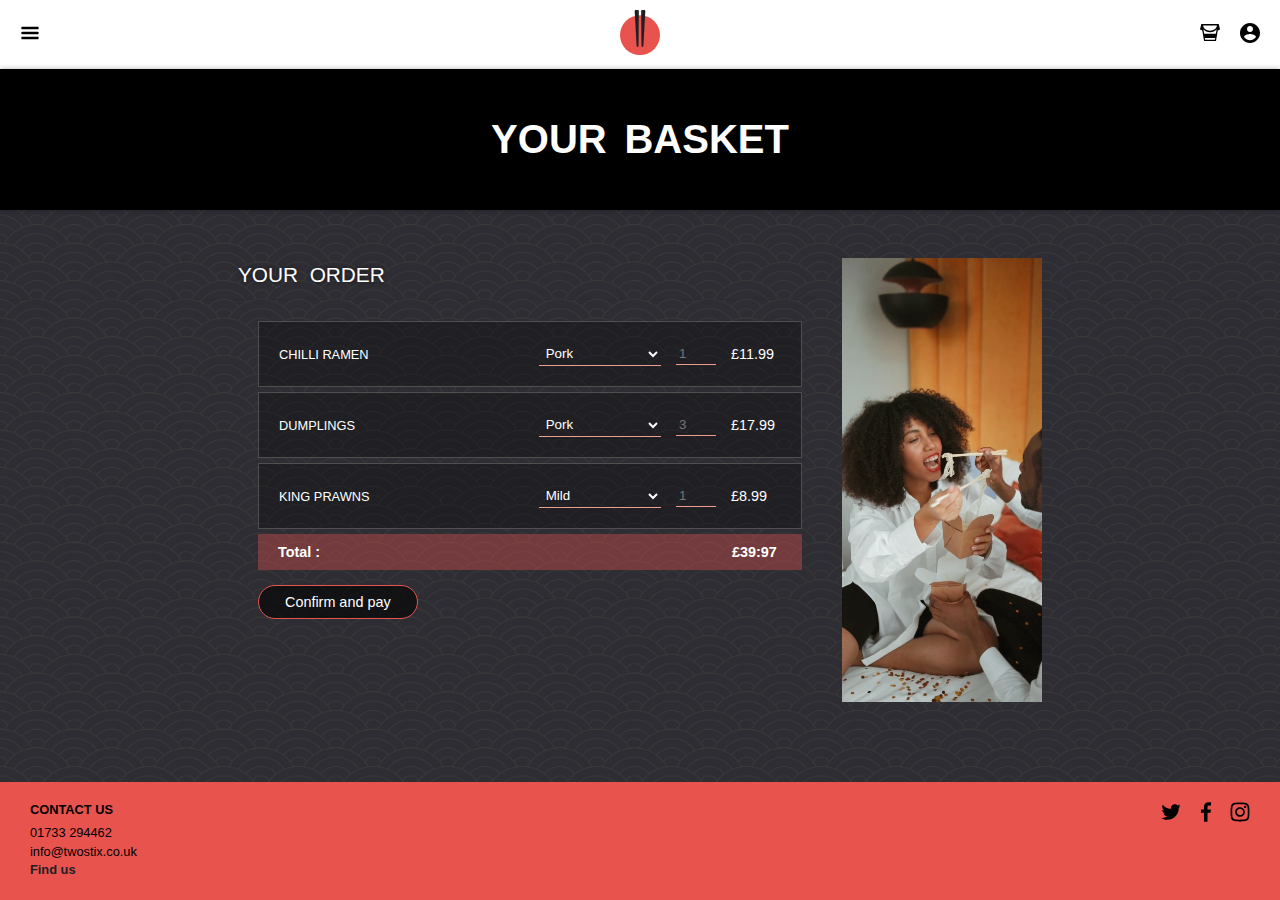
==== basket.html @ c39912be "Added overlay confirmation/payment pages" ====
<!DOCTYPE html>
<html lang="en">
<head>
   <meta charset="UTF-8">
   <meta http-equiv="X-UA-Compatible" content="IE=edge">
   <meta name="viewport" content="width=device-width, initial-scale=1.0">
   <title>twostix basket</title>
   <link rel="stylesheet" href="style.css">
</head>
<body>
   <div class="container">
      
      <nav class="top-nav">
         <div class="dropmenu">
            <svg class="menu icon" height="32px" id="Layer_1" style="enable-background:new 0 0 32 32;" version="1.1" viewBox="0 0 32 32" width="32px" xml:space="preserve" xmlns="http://www.w3.org/2000/svg" xmlns:xlink="http://www.w3.org/1999/xlink"><path d="M4,10h24c1.104,0,2-0.896,2-2s-0.896-2-2-2H4C2.896,6,2,6.896,2,8S2.896,10,4,10z M28,14H4c-1.104,0-2,0.896-2,2  s0.896,2,2,2h24c1.104,0,2-0.896,2-2S29.104,14,28,14z M28,22H4c-1.104,0-2,0.896-2,2s0.896,2,2,2h24c1.104,0,2-0.896,2-2  S29.104,22,28,22z"/></svg>
            <ol class="dropdown">
               <a href="menu.html"><li>Menu</li></a>
               <a href="booking.html"><li>Book Table</li></a>
               <a href="basket.html"><li>Orders</li></a>
               <a href="#"><li>Account</li></a>
            </ol>
         </div>         <div></div>
         <a href="index.html"><img class="logo" src="images/icons/logo-col.svg" alt="Logo"/></a>
         <a href="basket.html"><svg class="basket icon" version="1.1" id="Layer_1" xmlns="http://www.w3.org/2000/svg" xmlns:xlink="http://www.w3.org/1999/xlink" x="0px" y="0px"
               viewBox="0 0 243.3 211" style="enable-background:new 0 0 243.3 211;" xml:space="preserve"> <g id="Layer_2_1_"> <g id="Layer_1-2"> <path class="st0" d="M214.7,0.1L214.7,0.1L203.3,0v0.1h-11.1V0h-10.8v0.1h-10.8c0,0,0,0,0-0.1h-10.4v0.1h-23.7c0,0,0,0,0-0.1H126
                  v0.1h-10.8V0h-10.8v0.1H93.3V0H81.8v0.1H66.6c0,0,0,0,0-0.1H56.2v0.1H45.3V0H34.5v0.1H15.9L0,65.8L27.9,78l22.2,133h143.8 l22.3-133.4l27.2-11.9l-16-65.7H214.7z M181,191.6H63l-3.7-21.4h125.3L181,191.6z M193,117.8H51l-9.3-53.5
                  C59,86,88.5,100.2,122,100.2s63-14.2,80.3-35.8L193,117.8z M122,81.7c-44.1,0-80.4-27.2-85.1-62.3h170.2 C202.4,54.5,166.1,81.7,122,81.7L122,81.7z"/>
               </g> </g> </svg></a>
         <a href="#"><svg class="account icon" height="20px" version="1.1" viewBox="0 0 20 20" width="20px" xmlns="http://www.w3.org/2000/svg"  xmlns:xlink="http://www.w3.org/1999/xlink"><title/><desc/><defs/><g fill-rule="evenodd" id="Page-1" stroke="none" stroke-width="1"><g id="Core" transform="translate(-86.000000, -2.000000)"><g id="account-circle" transform="translate(86.000000, 2.000000)"><path d="M10,0 C4.5,0 0,4.5 0,10 C0,15.5 4.5,20 10,20 C15.5,20 20,15.5 20,10 C20,4.5 15.5,0 10,0 L10,0 Z M10,3 C11.7,3 13,4.3 13,6 C13,7.7 11.7,9 10,9 C8.3,9 7,7.7 7,6 C7,4.3 8.3,3 10,3 L10,3 Z M10,17.2 C7.5,17.2 5.3,15.9 4,14 C4,12 8,10.9 10,10.9 C12,10.9 16,12 16,14 C14.7,15.9 12.5,17.2 10,17.2 L10,17.2 Z" id="Shape"/></g></g></g></svg></a>
      </nav>
      
     <!-- overlay  -->
         <div id="overlay" class="basket-overlay">
            <div id="text">
               <span class="overlay-sub">MAKE PAYMENT</span>
               <form class="form" id="booking-form">
                  <div class="left">
                     <h3>Delivery Info</h3>
                     <label>
                        Full Name
                        <input class="info-form" type="text" name="customer" required>
                     </label>
                     <label>
                        Address
                        <input class="info-form" type="address" required>
                     </label>
                     <label>
                        City
                        <input class="info-form" type="text" required>
                     </label>
                     <label>
                        Postcode
                        <input class="info-form" type="text" required>
                     </label>
                  </div>
                  <div class="right">
                     <h3>Payment Card</h3>
                     <label>
                        Name on card
                        <input class="info-form" type="text" required>
                     </label>
                     <label>
                        Card number
                        <input class="info-form" type="text" required>
                     </label>
                     <label>
                        Expiry Date
                        <input class="info-form" type="month" required>
                     </label>
                     <label>
                        CVV
                        <input class="info-form" type="text" required>
                     </label>
                     <label>
                        <input type="checkbox" value="payment-address"/>
                        Payment address same as delivery</label><br>
                     </label>
                     <button onclick="off()" class="button pay-button" type="submit">Pay</button>
                     <button onclick="off()" class="button cancel-button" type="button">Cancel</button>
                  </div>
               </form>

            </div>
         </div>
         
         <script>
         function on() {
            document.getElementById("overlay").style.display = "block";
         }
         
         function off() {
            document.getElementById("overlay").style.display = "none";
         }
         </script>

      <!-- end of overlay  -->

      <main class="main">
      <section class="hero-section dropshadow">
         <div class="hero wrapper">
            <h1>Your Basket</h1>
         </div>
      </section>

      <section class="order-section">
         <div class="order wrapper">
            <section class="form-section">
               <h2>Your Order</h2>
               <form class="form" id="order-form">
                  <ol>
                     <li class="item">
                        <h3>Chilli Ramen</h3>
                        <select name="meat">
                           <option value="pork">Pork</option>
                           <option value="chicken">Chicken</option>
                           <option value="prawn">Prawn</option>
                           <option value="beef">Beef</option>
                           <option value="tofu">Tofu</option>
                           <option value="veg">Vegetable</option>
                        </select>
                        <input name="quantity" type="number" placeholder="1"/>
                        <span class="price">£11.99</span>
                     </li>
                     <li class="item">
                        <h3>Dumplings</h3>
                        <select name="meat">
                           <option value="pork">Pork</option>
                           <option value="chicken">Chicken</option>
                           <option value="prawn">Prawn</option>
                           <option value="beef">Beef</option>
                           <option value="tofu">Tofu</option>
                           <option value="veg">Vegetable</option>
                        </select>
                        <input name="quantity" type="number" placeholder="3"/>
                        <span class="price">£17.99</span>
                     </li>
                     <li class="item">
                        <h3>King Prawns</h3>
                        <select name="spice">
                           <option value="mild">Mild</option>
                           <option value="medium">Medium</option>
                           <option value="hot">Hot</option>
                           <option value="xhot">Fire Cracker</option>
                        </select>
                        <input name="quantity" type="number" placeholder="1"/>
                        <span class="price">£8.99</span>
                     </li>
                  </ol>

                  <div class="total">
                     <span>Total :</span>
                     <span>£39:97</span>
                  </div>
                  <button onclick="on()" class="button order-button" type="button">Confirm and pay</button>
               </form>
            </section>

            <aside class="aside">
               <video autoplay muted width="250px">
                  <source src="images/videos/aside_basket.mp4" type="video/mp4">
                  <p>Your browser does not support awesome ramen vidoes.</p>
               </video>
            </aside>
            
         </div>
      </section>

   </main>

      <footer class="footer">
         <div class="contact">
            <ul>
               <li><h3><b>Contact us</b></h3></li>
               <li>01733 294462</li>
               <li>info@twostix.co.uk</li>
               <li><a href="#">Find us</a></li>
            </ul>
         </div>
         <div class="socials">
            <a href="https://twitter.com/" target="_blank"><svg class="twitter icon" version="1.1" id="aa26e0be-9258-4431-8251-1228b9aad27b"
                  xmlns="http://www.w3.org/2000/svg" xmlns:xlink="http://www.w3.org/1999/xlink" x="0px" y="0px" viewBox="0 0 750 750"
                  style="enable-background:new 0 0 750 750;" xml:space="preserve">
               <path id="a6d1175e-77c9-496c-afd2-62b5f211431b" class="st0" d="M242.7,667.7c272.7,0,421-224.4,421-421v-20.1
                  c28-21.3,52.4-47,72.2-76.2c-26.9,11.7-55.2,19.8-84.3,24.1c29.9-18.7,52.5-47,64.2-80.2c-29,16.1-60,28.3-92.2,36.1
                  C596.1,99.5,556.7,82,515.3,82.3c-81.4,1.2-147.2,66.9-148.4,148.4c-0.9,10.9,0.5,21.8,4.1,32.1C251.7,257,140.6,200,66.3,106.4
                  c-13.2,23.2-20.1,49.4-20,76c1.1,49.1,24.7,94.9,64.1,124.3c-24.1-0.5-47.6-7.4-68.2-20.1l0,0C42.2,357.5,92.8,418.3,162.6,431
                  c-13.1,3.5-26.6,4.9-40.1,4c-9.5,0.6-19.1-0.7-28.1-4c20.1,60.9,76.2,102.6,140.3,104.2c-52.7,41.2-117.5,63.7-184.4,64.1
                  c-12.2,0.7-24.4-0.6-36.1-3.9C80.6,643.6,160.8,668.9,242.7,667.7"/>
            </svg></a>
            <a href="https://www.facebook.com/" target="_blank"><svg class="fb icon" version="1.1" id="addad26c-c76f-4459-b531-8d2782d63202"
                  xmlns="http://www.w3.org/2000/svg" xmlns:xlink="http://www.w3.org/1999/xlink" x="0px" y="0px" viewBox="0 0 750 750"
                  style="enable-background:new 0 0 750 750;" xml:space="preserve">
                  <path id="fa3a6b04-de12-4b8c-b3fa-3825c59e9db7" class="st0" d="M431.5,737.9V407.2h112.9l16.1-129h-129v-80.6
                  c0-36.3,12.1-64.5,64.5-64.5h68.5v-117c-16.1,0-56.4-4-100.7-4c-96.8,0-165.3,60.5-165.3,169.3v96.7H185.5v129h112.9v330.6H431.5z"/></svg></a>
            <a href="https://www.instagram.com/" target="_blank"><svg class="instagram icon" version="1.1" id="a1a6db26-22e8-42d8-9ccb-d7b510e769d5"
                  xmlns="http://www.w3.org/2000/svg" xmlns:xlink="http://www.w3.org/1999/xlink" x="0px" y="0px" viewBox="0 0 750 750"
                  style="enable-background:new 0 0 750 750;" xml:space="preserve">
                  <g id="b9ded027-e2a6-4498-812d-4b54eb991fd0">
                  <path id="b7eddb56-9dff-4817-9ca0-c70a480136f9" class="st0" d="M375,82.9c47.2-1.8,94.4-0.5,141.5,3.9
                 c22.8-0.3,45.5,3.7,66.8,11.8c29.5,13.7,53.1,37.4,66.8,66.9c8.1,21.3,12.1,44,11.8,66.8c0,35.4,3.9,47.2,3.9,141.5
                 c1.8,47.2,0.5,94.5-3.9,141.5c0.3,22.8-3.7,45.5-11.8,66.8c-13.7,29.4-37.4,53.1-66.8,66.8c-21.3,8.1-44,12.1-66.8,11.8
                 c-35.4,0-47.2,3.9-141.5,3.9c-47.2,1.8-94.5,0.5-141.5-3.9c-22.8,0.3-45.5-3.7-66.8-11.8c-29.4-13.7-53.1-37.4-66.8-66.8
                 c-8.1-21.3-12.1-44-11.8-66.8c0-35.4-3.9-47.2-3.9-141.5c-1.8-47.2-0.5-94.5,3.9-141.5c-0.3-22.8,3.7-45.5,11.7-66.8
                 c6.9-14.6,16.2-27.9,27.5-39.4c9.2-13.8,23.3-23.6,39.4-27.5c21.3-8.1,44-12.1,66.8-11.8C280.6,82.4,327.8,81.1,375,82.9 M375,20
                 c-48.5-1.8-97.1-0.5-145.5,3.9c-29.5-0.1-58.8,5.3-86.5,15.7C95.2,56.1,57.5,93.8,41,141.7c-12.4,27.1-17.9,56.9-15.8,86.6
                 c-4.3,48.4-5.6,96.9-3.9,145.5c-1.8,48.5-0.5,97.1,3.9,145.5c-0.1,29.5,5.3,58.8,15.7,86.5C57.4,653.7,95,691.4,143,707.8
                 c27.6,10.5,56.9,15.8,86.5,15.7c48.4,4.3,97,5.6,145.5,3.9c48.5,1.7,97.1,0.5,145.5-3.9c29.5,0.1,58.8-5.3,86.5-15.7
                 c48-16.5,85.7-54.2,102.2-102.2c10.5-27.6,15.8-56.9,15.8-86.4c0-39.3,3.9-51.1,3.9-145.5c1.8-48.5,0.5-97.1-3.9-145.5
                 c0-29.5-5.3-58.8-15.8-86.4C692.5,94,654.8,56.4,606.9,39.8C579.3,29.4,550,24,520.4,24.1c-48.4-4.3-96.9-5.6-145.5-3.9 M375,193.2
                 c-98.2-1.6-179.1,76.7-180.8,175c0,1.9,0,3.9,0,5.8c0.1,99.9,81.1,180.7,180.9,180.7c99.9-0.1,180.7-81.1,180.7-180.9
                 c-0.1-99.8-81-180.7-180.8-180.7l0,0 M375,491.6c-63.9,1.2-116.7-49.7-117.9-113.7c0-1.4,0-2.8,0-4.2
                 c-1.2-63.9,49.7-116.7,113.7-117.9h4.3c63.9-1.1,116.7,49.7,117.9,113.7c0,1.4,0,2.8,0,4.2c1.1,63.9-49.7,116.7-113.7,117.9
                 L375,491.6 M563.6,141.9c-23.9,0-43.3,19.3-43.3,43.2c0,23.9,19.3,43.3,43.2,43.3s43.3-19.3,43.3-43.2c0,0,0,0,0,0l0,0
                 C606.6,161.3,587.4,142.1,563.6,141.9"/></g></svg></a>
         </div>
      </footer>
   </div>
</body>
</html>
---- style.css ----
* {
   margin: 0;
   box-sizing: border-box;
   font-family: 'Gill Sans', 'Gill Sans MT', Calibri, 'Trebuchet MS', sans-serif;
}

html {
   --pink:#ee9c8c;
   --red: #E8534e;
   --dark-red: #3e1615;
   --white: white;
   --light-grey: #f1f1f1;
   --grey:#D7dbd6;
   --dark-grey:#4f4f50;
   --darker-grey:#2e2d34;
   --black: #201f24;

   scroll-behavior: smooth;
}


/* UTILITY STYLES */

a {
   text-decoration: none;
   font-weight: 600;
}

a:visited {
   color: white;
}

h1 {
   font-size: 2.5rem;
   font-weight: 600;
   text-transform: uppercase;
   word-spacing: 0.3ch;
   text-shadow: 0px 0px 4px rgba(0,0,0,0.6);
}

h2 {
   font-size: 1.3rem;
   font-weight: 400;
   text-transform: uppercase;
   margin-top: 0.3rem;
   margin-bottom: 0.9rem;
   word-spacing: 0.5ch;
   text-shadow: 0px 0px 4px rgba(0,0,0,0.6);
}

h3 {
   font-size: 0.8rem;
   font-weight: 400;
   text-transform: uppercase;
   margin-bottom: 0.5rem;
}

h4 {
   font-size: 0.5rem;
   text-transform: uppercase;
   margin-bottom: 0.8rem;
}

ol {
   padding-inline-start: 0;
   list-style: none;
}

.button {
   padding: 8px 26px;
   background-color: rgba(0, 0, 0, 0.6);
   border: solid 1px var(--red);
   border-radius: 20px;
   font-size: 0.9rem;
   color: var(--white);
   max-width: 200px;
   text-align: center;
}

.button:hover {
   background-color: var(--red);
}

.button:active {
   transform: scale(0.95);
}


.container {
   background-color:var(--black);
   background-image: url("images/bg_black.png");
   background-size: 35%;
   background-repeat: repeat;
   min-height: 100vh;

   cursor: url(images/icons/cursor.svg), auto;

   display: grid;
   grid-template:
      "top-nav" auto
      "main" 1fr
      "footer" auto /
      1fr;
}

.dropshadow  {
   box-shadow: 0px 0px 5px rgba(0, 0, 0, 0.3);
}

.icon {
   width: 20px;
}

.input {
   background-color:var(--light-grey);
   border: solid 1px var(--red);
   font-size: 0.9rem;
   padding: 8px 18px;
   border-radius: 20px;
   max-width: 200px;
}

.info-form {
   display: block;
   background-color:var(--light-grey);
   font-size: 0.9rem;
   padding: 5px;
   border-radius: 3px;
   width: 200px;
   margin-bottom: 15px;
}

.wrapper {
   max-width: 900px;
   padding: 3rem 3rem;
   margin-left: auto;
   margin-right: auto;
}

.white {
   color: var(--white);
}

  /* generic overlay  */

  #overlay {
   position: fixed;
   display: none;
   width: 100%;
   height: 100%;
   top: 0;
   left: 0;
   right: 0;
   bottom: 0;
   background-color: rgba(0, 0, 0, 0.6);
   z-index: 2;
   cursor: pointer;

   overflow: scroll;
 }
 
 #text{
   position: absolute;
   top: 50%;
   left: 50%;
   color: white;
   text-align: center;
   transform: translate(-50%,-50%);
   -ms-transform: translate(-50%,-50%);

   background-color: var(--black);
   border: solid 1px var(--pink);
   padding: 2rem;
   border-radius: 10px;

   width: auto;
 }

 .overlay-sub {
   font-size: 1rem;
 }

 .cancel-button {
    border: none;
 }

 .pay-button,
 .cancel-button {
   margin-top: 10px;
 }

/* end of generic overlay  */

/* TOP NAV  */

.top-nav {
   grid-area: top-nav;

   display: grid;
   grid-template-columns: 40px 40px 1fr 40px 40px;
   place-items: center;
   padding: 10px;

   background-color: var(--white);
}

.top-nav .logo {
   height: 45px;
   transition: .2s ease-in-out;
}

.top-nav .logo:active {
   transform: rotate(12deg);
}

.top-nav .basket:hover,
.top-nav .account:hover,
.top-nav .menu:hover {
   fill: var(--red);
}

.basket:active {
   animation-name: basket;
   animation-duration: .2s;
}

.top-nav .dropmenu {
   position: relative;
}

.top-nav .dropdown {
   display: none;
   position: absolute;
}

.top-nav .dropmenu:hover .dropdown {
   display: block;
}

.dropdown li{
   background-color: var(--black);
   border: solid 1px var(--red);
   border-radius: 0 0 20px 0;
   padding: 5px;
   width: 110px;
   text-transform: uppercase;
   font-size: 0.7rem;
}

.dropdown li:hover {
   background-color: var(--darker-grey);
}

@keyframes basket {
   0% {transform:rotate(0deg);}
   30% {transform:rotate(5deg);}
   100% {transform:rotate(-5deg);}
   
}

/* MAIN  */

.main {
   grid-area: main;
}

/* HERO */

.hero-section{
   background-color: black;
   background-image: url(images/hero_index_d.jpg);
   object-fit: cover;
   background-position: center;
   
}

.hero {
   text-align: center;
   color: var(--white);
}

.hero h1 {
   text-align: center;

}

.hero .view-menu,
.hero .book-table {
   display: inline-block;
   margin: 5px 5px;
}


/* TESTIMONIAL */

.testimonial {
   text-align: center;
}

.testimonial p {
   margin: 1rem 0;
   color: var(--white);
}

/* SUBSCRIBE */

.subscribe-section {
   background-image: url(images/subscribe_banner.jpeg);
   background-size: 100%;
   background-position: center;
}

.subscribe {
   color: var(--white);
}

.subscribe .input {
   width: 300px;
   margin-right: 10px;
}

/* GALLERY */

.gallery {
   display: grid;
   grid-template-columns: 30px 1fr 1fr 1fr 1fr 30px;
   place-items: center;
   gap: 15px;
}

.gallery .pic {
   object-fit: cover;
   width: 100%;
   height: 100%;
}

.gallery .pic:hover {
   transform: scale(1.1);
}

.chevron {
   width: 30px;
}

/* FOOTER */

.footer {
grid-area: footer;

   background-color: var(--red);
   display: grid;
   grid-template-columns: 1fr auto;

   padding: 20px 30px;
   color: black;
}

.footer ul {
   list-style: none;
   padding-inline-start: 0;
}

.footer li {
   font-size: 0.8rem;
   margin-bottom: 0.2rem;
   font-weight: 400;
}

.footer a{
   color: var(--black);
}

.footer .socials .icon {
   margin-left: 10px;
}

.footer .socials .icon:hover {
   fill: var(--white);
}

.footer .socials .icon:active {
   transform: scale(0.93);
}

/* ORDER PAGE  */

   /* order overlay  */

   .basket-overlay form{
      display: grid;
      grid-auto-flow: column;
      gap: 40px;
      text-align: left;
      font-size: 0.9rem;
      font-weight: 300;
      margin-top: 30px;
   }

   #text {
      
   }

   /* end of order overlay  */

.order h3 {
   margin-bottom: 0;
}

.order {
   display: grid;
   grid-template-columns: 2fr 200px;
   gap: 20px;
   color: white;
}

.order .form {
   padding: 20px;
   font-size: 0.9rem;
   font-weight: 300;
}

.order li {
   margin-bottom: 5px;
}

.order .item {
   display: grid;
   grid-template-columns: 2fr 1fr 40px 50px;
   align-items: center;
   gap: 15px;

   border: solid 1px var(--dark-grey);
   padding: 20px;
   background-color: rgba(0, 0, 0, 0.3);
}

.order input,
.order select {
   background-color: rgba(0, 0, 0, 0);
   color: white;
   border: 0;
   border-bottom: 1px solid var(--pink);
   padding: 3px;
}

.order .total {
   display: grid;
   grid-template-columns: 1fr 50px;
   background-color: #e8534e5e;
   padding: 10px 20px;
   font-weight: 600;
}

.order-button {
   margin-top: 15px;
}

/* BOOKING PAGE */


.booking {
   display: grid;
   grid-template-columns: 2fr 200px;
   gap: 25px;
   color: white;
}

.booking .form {
   display: grid;
   grid-template-columns: repeat(auto-fit, minmax(200px,1fr));
   gap: 15px;
   padding: 20px;
   font-size: 0.9rem;
   font-weight: 300;
}

.info-form:focus {
   outline: 1px solid var(--pink);
}

.aside {
overflow: hidden;
}

.side-pic {
   object-fit: cover;
   object-position: -100px;
}



/* MENU PAGE  */

.food-section {
   height: 70vh;
   overflow: scroll;
}

.food-nav ol{
   text-align: center;
   padding-top: 2rem;
   padding-inline-start: 0px;
}

.food-nav li {
   display: inline-block;
   margin: 0 15px;
}

.food-nav a{
   color: var(--white);
}
.food-nav a:hover{
   color: var(--red);
}
.food-nav a:active{
   color: var(--pink);
}

.food .title {
   color: white;
   text-align: center;
}

.starters,
.mains,
.sides {
   display: grid;
   grid-template-columns:repeat(auto-fit, minmax(225px,1fr));
   place-items: center;
   gap: 20px;
   margin-bottom: 25px;
}

.mealcard {
   background-color: var(--light-grey);
   max-width: 330px;
   border-radius: 10px;
   padding: 15px;
   text-align: center;
   box-shadow: 0 0 10px rgba(0, 0, 0, 1);
   position: relative;
}

.mealcard:hover {
   background-color: var(--white);
   border: solid 1px var(--red);
   transform: scale(1.03);
}

.mealcard button {
   background-color: var(--red);
   border: none;
   width: 30px;
   height: 30px;
   border-radius: 50%;
   color: white;

   position: absolute;
   right: 10px;
   bottom: 10px;
}

.mealcard button:hover {
   background-color: var(--pink);
   opacity: 50%;
}

.mealcard button:active {
   transform: scale(0.9);
}

.mealcard .like {
   fill: var(--dark-grey);
   border: none;
   width: 26px;
   height: 20px;
   border-radius: 50%;
   color: white;

   position: absolute;
   right: 10px;
   top: 10px;
}

.mealcard .like:hover{
   opacity: 60%;
}

.mealcard .like:active{
   fill: var(--red);
   transform: scale(1.3);
}

.mealcard .dish {
   width: 200px;
   height: 200px;
   border-radius: 50%;
}

.mealcard .name {
   font-size:medium;
   color: var(--red);
   margin: 5px 0px;
}

.mealcard .price {
font-size: 0.7rem;
color: var(--dark-grey);
}

.food-section hr {
   margin: 25px 0;
   border: solid 1px var(--dark-grey);
}

.bottom-button   {
   display: grid;
   justify-content: center;
   margin: 20px 0;
}


@media screen and (max-width:450px) {
   .container {
      grid-template:
      "main" 1fr 
      "top-nav" auto /
         1fr;

      height: 100vh;
   }

   .body {
      height: 100%;
      overflow: hidden;
   }

   .footer{
      display: none;
   }

   .main {
      overflow: scroll;
   }

   .top-nav .dropdown {
      bottom: 40px;
   }

   .dropdown li{
      padding: 10px;
      width: 130px;
   }
}

@media screen and (max-width:800px) {

   .wrapper {
      padding: 2rem;
   }

   .subscribe {
      text-align: center;
   }

   .gallery {
      grid-template-columns: 30px auto 30px;
   }
   .picextra {
      display: none;
   }

}

@media screen and (max-width:500px){
   /* menu page  */

   .mealcard .dish {
      width: 80px;
      height: 80px;
   }

   .mealcard {
      display: grid;
      grid-template-columns: 1fr 2fr;
      place-items: center;
   }

   .booking,
   .order {
      grid-template-columns: 1fr;
   }
   .aside {
      display: none;
   }

   .basket-overlay form{
      grid-auto-flow: row;
}
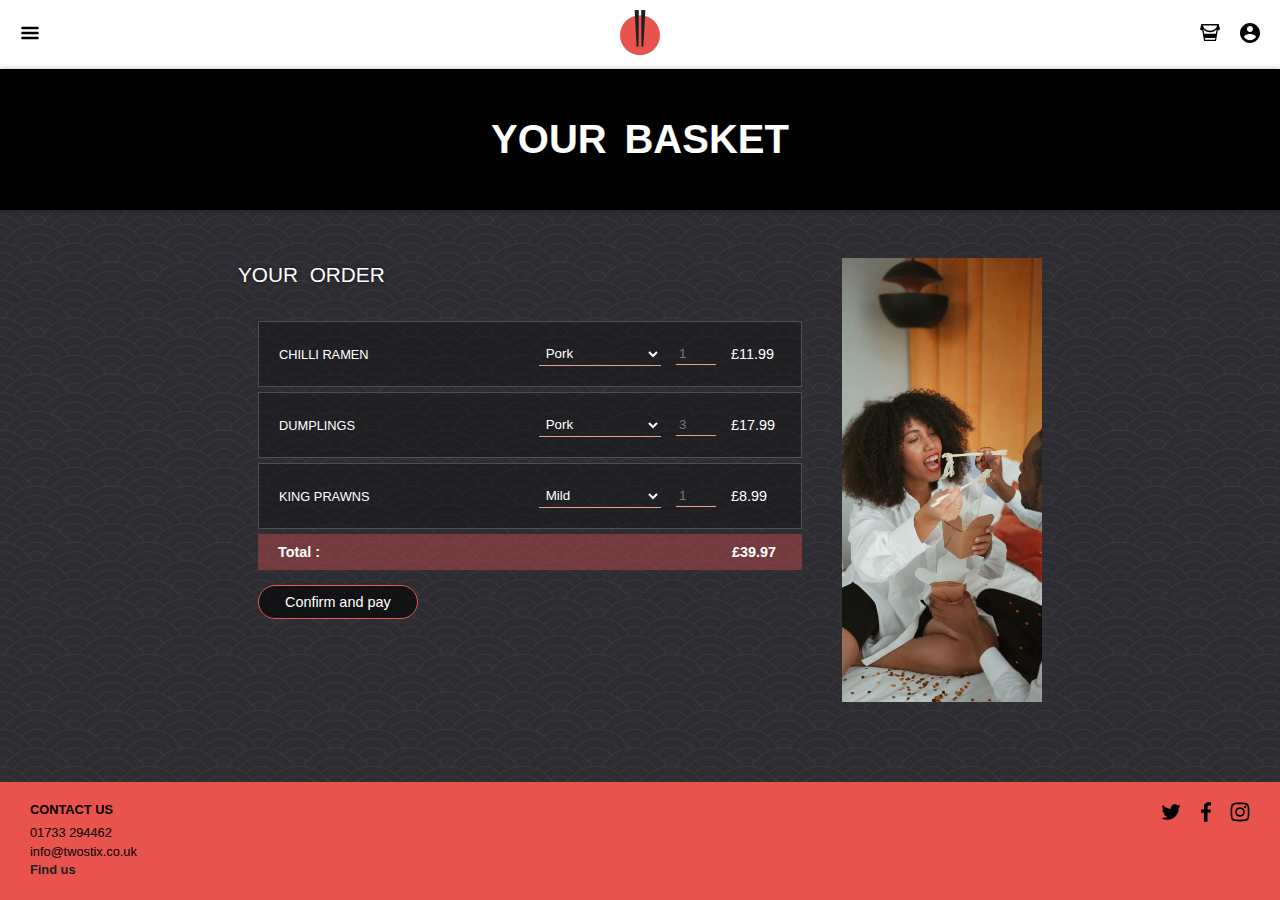
==== commit ea1f2b17: "Added account and delivery page. tweaked finishing touches." ====
--- a/basket.html
+++ b/basket.html
@@ -14,26 +14,27 @@
          <div class="dropmenu">
             <svg class="menu icon" height="32px" id="Layer_1" style="enable-background:new 0 0 32 32;" version="1.1" viewBox="0 0 32 32" width="32px" xml:space="preserve" xmlns="http://www.w3.org/2000/svg" xmlns:xlink="http://www.w3.org/1999/xlink"><path d="M4,10h24c1.104,0,2-0.896,2-2s-0.896-2-2-2H4C2.896,6,2,6.896,2,8S2.896,10,4,10z M28,14H4c-1.104,0-2,0.896-2,2  s0.896,2,2,2h24c1.104,0,2-0.896,2-2S29.104,14,28,14z M28,22H4c-1.104,0-2,0.896-2,2s0.896,2,2,2h24c1.104,0,2-0.896,2-2  S29.104,22,28,22z"/></svg>
             <ol class="dropdown">
-               <a href="menu.html"><li>Menu</li></a>
-               <a href="booking.html"><li>Book Table</li></a>
-               <a href="basket.html"><li>Orders</li></a>
-               <a href="#"><li>Account</li></a>
+               <li><a class="blocklink" href="index.html">Home</a></li>
+               <li><a class="blocklink" href="menu.html">Menu</a></li>
+               <li><a class="blocklink" href="booking.html">Book Table</a></li>
+               <li><a class="blocklink" href="basket.html">Orders</a></li>
+               <li><a class="blocklink" href="account.html">Account</a></li>
             </ol>
          </div>         <div></div>
          <a href="index.html"><img class="logo" src="images/icons/logo-col.svg" alt="Logo"/></a>
-         <a href="basket.html"><svg class="basket icon" version="1.1" id="Layer_1" xmlns="http://www.w3.org/2000/svg" xmlns:xlink="http://www.w3.org/1999/xlink" x="0px" y="0px"
+         <a href="basket.html"><svg class="basket icon" version="1.1" xmlns="http://www.w3.org/2000/svg" xmlns:xlink="http://www.w3.org/1999/xlink" x="0px" y="0px"
                viewBox="0 0 243.3 211" style="enable-background:new 0 0 243.3 211;" xml:space="preserve"> <g id="Layer_2_1_"> <g id="Layer_1-2"> <path class="st0" d="M214.7,0.1L214.7,0.1L203.3,0v0.1h-11.1V0h-10.8v0.1h-10.8c0,0,0,0,0-0.1h-10.4v0.1h-23.7c0,0,0,0,0-0.1H126
                   v0.1h-10.8V0h-10.8v0.1H93.3V0H81.8v0.1H66.6c0,0,0,0,0-0.1H56.2v0.1H45.3V0H34.5v0.1H15.9L0,65.8L27.9,78l22.2,133h143.8 l22.3-133.4l27.2-11.9l-16-65.7H214.7z M181,191.6H63l-3.7-21.4h125.3L181,191.6z M193,117.8H51l-9.3-53.5
                   C59,86,88.5,100.2,122,100.2s63-14.2,80.3-35.8L193,117.8z M122,81.7c-44.1,0-80.4-27.2-85.1-62.3h170.2 C202.4,54.5,166.1,81.7,122,81.7L122,81.7z"/>
                </g> </g> </svg></a>
-         <a href="#"><svg class="account icon" height="20px" version="1.1" viewBox="0 0 20 20" width="20px" xmlns="http://www.w3.org/2000/svg"  xmlns:xlink="http://www.w3.org/1999/xlink"><title/><desc/><defs/><g fill-rule="evenodd" id="Page-1" stroke="none" stroke-width="1"><g id="Core" transform="translate(-86.000000, -2.000000)"><g id="account-circle" transform="translate(86.000000, 2.000000)"><path d="M10,0 C4.5,0 0,4.5 0,10 C0,15.5 4.5,20 10,20 C15.5,20 20,15.5 20,10 C20,4.5 15.5,0 10,0 L10,0 Z M10,3 C11.7,3 13,4.3 13,6 C13,7.7 11.7,9 10,9 C8.3,9 7,7.7 7,6 C7,4.3 8.3,3 10,3 L10,3 Z M10,17.2 C7.5,17.2 5.3,15.9 4,14 C4,12 8,10.9 10,10.9 C12,10.9 16,12 16,14 C14.7,15.9 12.5,17.2 10,17.2 L10,17.2 Z" id="Shape"/></g></g></g></svg></a>
+         <a href="account.html"><svg class="account icon" height="20px" version="1.1" viewBox="0 0 20 20" width="20px" xmlns="http://www.w3.org/2000/svg"  xmlns:xlink="http://www.w3.org/1999/xlink"><title/><desc/><defs/><g fill-rule="evenodd" id="Page-1" stroke="none" stroke-width="1"><g id="Core" transform="translate(-86.000000, -2.000000)"><g id="account-circle" transform="translate(86.000000, 2.000000)"><path d="M10,0 C4.5,0 0,4.5 0,10 C0,15.5 4.5,20 10,20 C15.5,20 20,15.5 20,10 C20,4.5 15.5,0 10,0 L10,0 Z M10,3 C11.7,3 13,4.3 13,6 C13,7.7 11.7,9 10,9 C8.3,9 7,7.7 7,6 C7,4.3 8.3,3 10,3 L10,3 Z M10,17.2 C7.5,17.2 5.3,15.9 4,14 C4,12 8,10.9 10,10.9 C12,10.9 16,12 16,14 C14.7,15.9 12.5,17.2 10,17.2 L10,17.2 Z" id="Shape"/></g></g></g></svg></a>
       </nav>
       
      <!-- overlay  -->
          <div id="overlay" class="basket-overlay">
             <div id="text">
                <span class="overlay-sub">MAKE PAYMENT</span>
-               <form class="form" id="booking-form">
+               <form class="form" id="booking-form" onSubmit="window.location.href = 'delivery.html'; return false;">
                   <div class="left">
                      <h3>Delivery Info</h3>
                      <label>
@@ -42,7 +43,7 @@
                      </label>
                      <label>
                         Address
-                        <input class="info-form" type="address" required>
+                        <input class="info-form" type="text" required>
                      </label>
                      <label>
                         City
@@ -61,7 +62,7 @@
                      </label>
                      <label>
                         Card number
-                        <input class="info-form" type="text" required>
+                        <input class="info-form" type="text" maxlength="16" required>
                      </label>
                      <label>
                         Expiry Date
@@ -69,14 +70,14 @@
                      </label>
                      <label>
                         CVV
-                        <input class="info-form" type="text" required>
+                        <input class="info-form" type="text" maxlength="3" required>
                      </label>
                      <label>
                         <input type="checkbox" value="payment-address"/>
-                        Payment address same as delivery</label><br>
-                     </label>
-                     <button onclick="off()" class="button pay-button" type="submit">Pay</button>
-                     <button onclick="off()" class="button cancel-button" type="button">Cancel</button>
+                        Payment address same as delivery
+                     </label><br>
+                     <button class="button pay-button" type="submit">Pay</button>
+                     <button onclick="off()" class="button cancel-button" type="button">Back</button>
                   </div>
                </form>
 
@@ -149,14 +150,14 @@
 
                   <div class="total">
                      <span>Total :</span>
-                     <span>£39:97</span>
+                     <span>£39.97</span>
                   </div>
                   <button onclick="on()" class="button order-button" type="button">Confirm and pay</button>
                </form>
             </section>
 
             <aside class="aside">
-               <video autoplay muted width="250px">
+               <video autoplay muted width="250">
                   <source src="images/videos/aside_basket.mp4" type="video/mp4">
                   <p>Your browser does not support awesome ramen vidoes.</p>
                </video>
--- a/style.css
+++ b/style.css
@@ -30,6 +30,10 @@
    color: white;
 }
 
+.blocklink {
+   display: block;
+}
+
 h1 {
    font-size: 2.5rem;
    font-weight: 600;
@@ -139,6 +143,10 @@
 
 .white {
    color: var(--white);
+}
+
+.red {
+   color: var(--red);
 }
 
   /* generic overlay  */
@@ -241,7 +249,6 @@
    background-color: var(--black);
    border: solid 1px var(--red);
    border-radius: 0 0 20px 0;
-   padding: 5px;
    width: 110px;
    text-transform: uppercase;
    font-size: 0.7rem;
@@ -249,6 +256,10 @@
 
 .dropdown li:hover {
    background-color: var(--darker-grey);
+}
+
+.dropdown a{
+   padding: 5px;
 }
 
 @keyframes basket {
@@ -396,9 +407,6 @@
       margin-top: 30px;
    }
 
-   #text {
-      
-   }
 
    /* end of order overlay  */
 
@@ -616,10 +624,66 @@
 
 .bottom-button   {
    display: grid;
+   grid-auto-flow: column;
+   gap: 20px;
    justify-content: center;
    margin: 20px 0;
 }
 
+/* DELIVERY PROGRESS PAGE  */
+
+.progress {
+   text-align: center;
+   color: white;
+}
+
+.progress-basket {
+   width: 4rem;
+   fill: var(--red);
+   margin: 30px 0;
+
+   animation: basket-spin 2.2s linear infinite;
+}
+
+@keyframes basket-spin {
+   0%   { transform: scale(1,1) translateY(0); }
+   15%  { transform: scale(1,1) translateY(0); }
+   20%  { transform: scale(1,1) translateY(-30px);}
+   25%  { transform: scale(1.05, 0.9) translateY(-3px); }
+   32%  { transform: scale(1,1) translateY(0) rotate(0);}
+   50%  { transform: scale(1,1) translateY(0) rotate(0);}
+   85%  { transform: scale(1,1)  translateY(0) rotate(360deg);}
+   100% { transform: scale(1,1)  translateY(0) rotate(360deg);}   
+}
+
+/* ACCOUNT PAGE  */
+
+.account {
+   color: white;
+}
+
+.account a{
+   color: var(--red);
+}
+
+.account .item {
+   display: grid;
+   grid-template-columns: 1fr 1fr 150px 50px;
+   align-items: center;
+   gap: 15px;
+
+   border: solid 1px var(--dark-grey);
+   padding: 20px;
+   background-color: rgba(0, 0, 0, 0.3);
+   margin-bottom: 10px;
+}
+
+.account .item:hover {
+   background-color: rgba(0, 0, 0, 0.5);
+}
+
+
+/* MEDIA QUERIES  */
 
 @media screen and (max-width:450px) {
    .container {
@@ -645,7 +709,7 @@
    }
 
    .top-nav .dropdown {
-      bottom: 40px;
+      bottom: 30px;
    }
 
    .dropdown li{
@@ -697,4 +761,5 @@
 
    .basket-overlay form{
       grid-auto-flow: row;
+}
 }